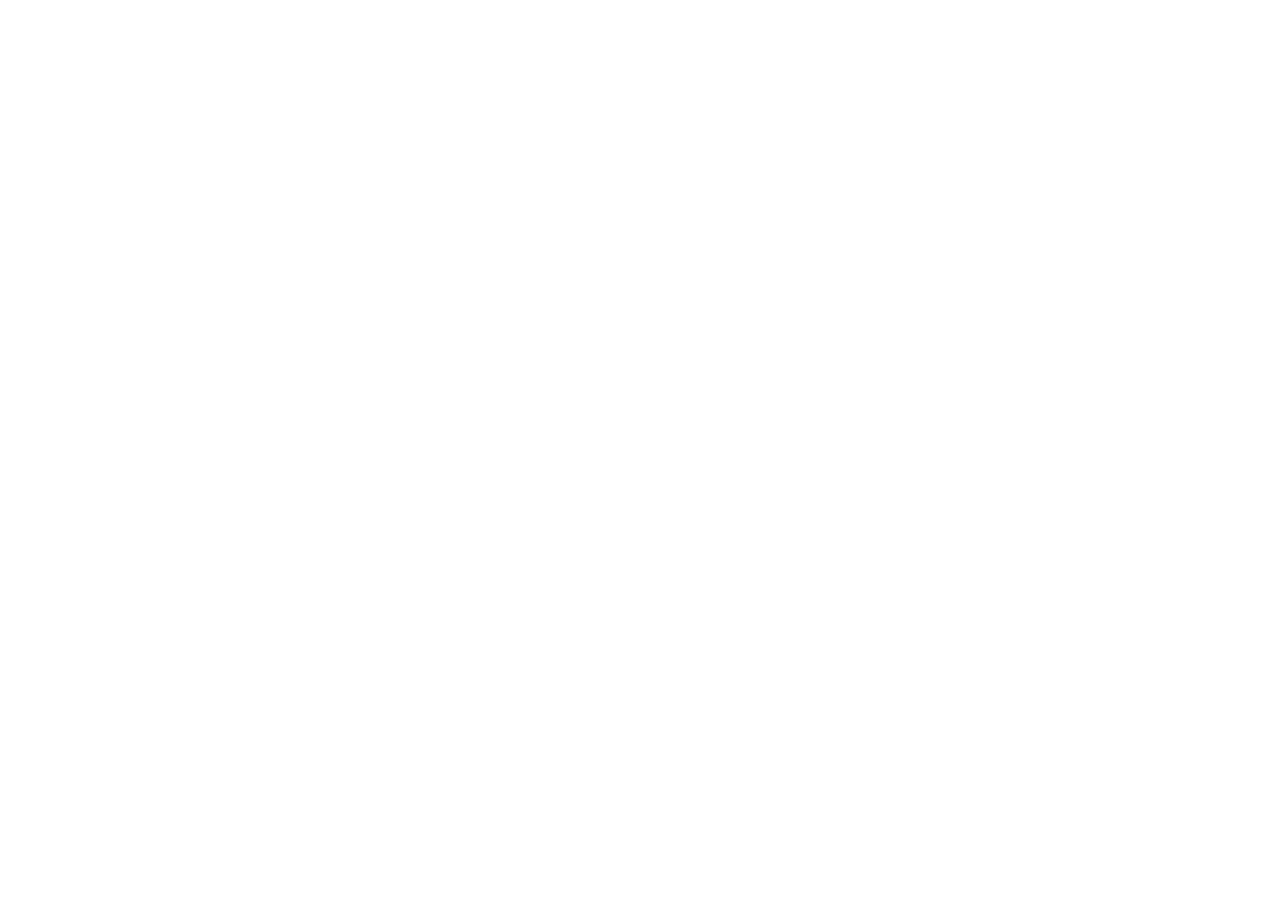
==== index.html @ 65ebcdc7 "Adding index.html and text into README.md" ====
<!DOCTYPE html>
<html lang="en">

<head>
    <meta charset="UTF-8">
    <meta http-equiv="X-UA-Compatible" content="IE=edge">
    <meta name="viewport" content="width=device-width, initial-scale=1.0">
    <title>Document</title>
</head>

<body>
    <script>
        // Function for the one round of RPS

        function playRound() {

            //Randomized choice between RPS for computer
            let choices = Array("Rock", "Paper", "Scissors");
            function computerPlay() {
                return choices[Math.floor(Math.random() * 3)];
            }

            //Computer and Player's Choice, converted to all lowercase
            let computerInput = computerPlay();
            let computerSelection = computerInput.toLowerCase();


            let playerInput = prompt("Rock, Paper, or Scissors?", "")
            let playerSelection = playerInput.toLowerCase();

            //Outcomes
            if (playerSelection === computerSelection) {
                return "It's a tie"
            }
            //If player selected Scissors
            else if (playerSelection === "scissors" && computerSelection === "rock") {
                return "You lost. You selected scissors and the computer selected rock."
            }
            else if (playerSelection === "scissors" && computerSelection === "paper") {
                return "You won. You selected scissors and the computer selected paper."
            }

            //If player selected ROCK
            else if (playerSelection === "rock" && computerSelection === "paper") {
                return "You lost. You selected rock and the computer selected paper."
            }
            else if (playerSelection === "rock" && computerSelection === "scissors") {
                return "You won. You selected rock and the computer selected scissors."
            }
            //If player selected PAPER
            else if (playerSelection === "paper" && computerSelection === "scissors") {
                return "You lost. You selected paper and the computer selected scissors."
            }
            else if (playerSelection === "paper" && computerSelection === "rock") {
                return "You won. You selected paper and the computer selected rock."
            }

            //For Wrong Input

            else {
                return "Incorrect input. Please try again."
            }


        }



    </script>
</body>

</html>
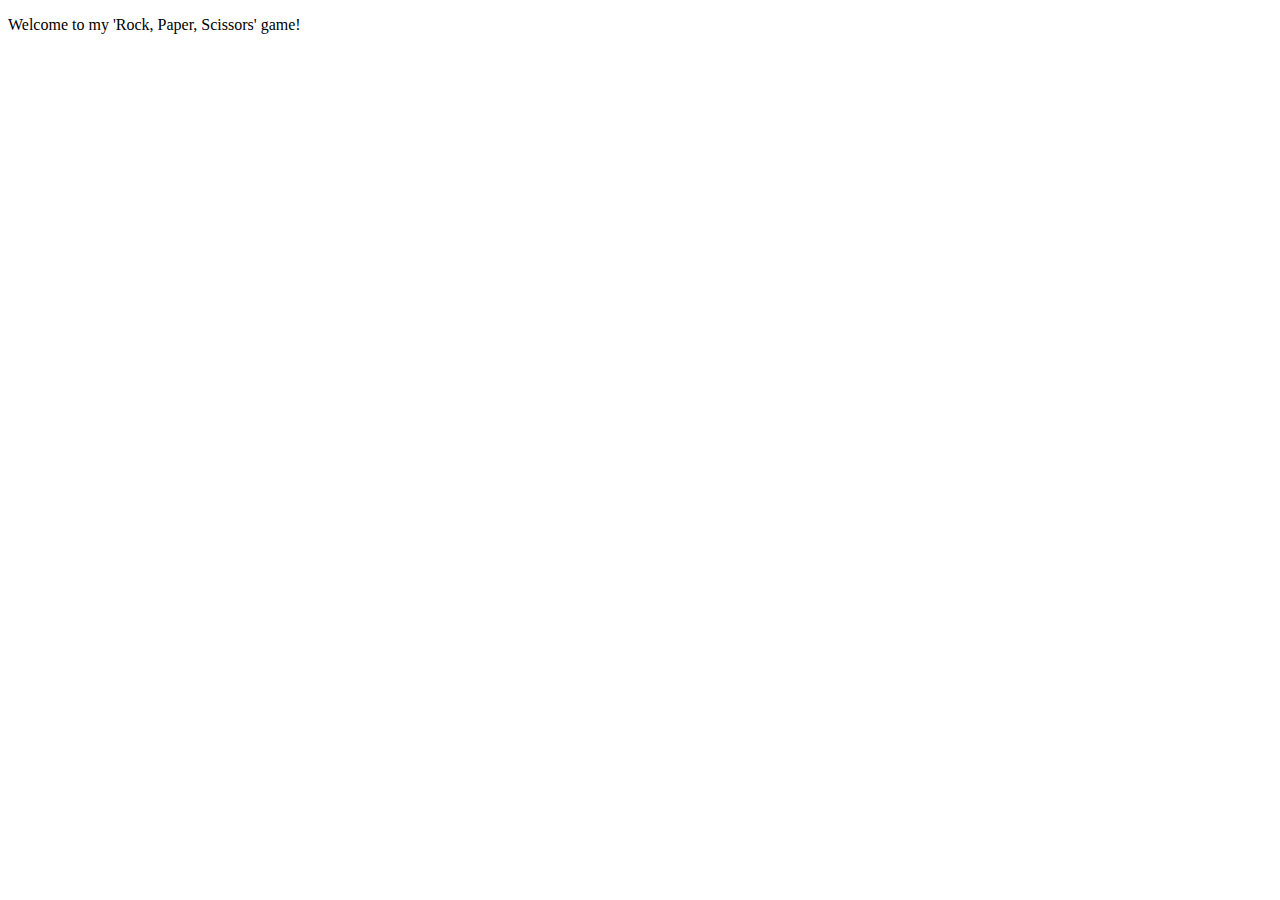
==== commit e1a52336: "Putting script into a separate file" ====
--- a/index.html
+++ b/index.html
@@ -5,68 +5,13 @@
     <meta charset="UTF-8">
     <meta http-equiv="X-UA-Compatible" content="IE=edge">
     <meta name="viewport" content="width=device-width, initial-scale=1.0">
-    <title>Document</title>
+    <title>Rock, Paper, Scissors</title>
 </head>
 
 <body>
-    <script>
-        // Function for the one round of RPS
-
-        function playRound() {
-
-            //Randomized choice between RPS for computer
-            let choices = Array("Rock", "Paper", "Scissors");
-            function computerPlay() {
-                return choices[Math.floor(Math.random() * 3)];
-            }
-
-            //Computer and Player's Choice, converted to all lowercase
-            let computerInput = computerPlay();
-            let computerSelection = computerInput.toLowerCase();
-
-
-            let playerInput = prompt("Rock, Paper, or Scissors?", "")
-            let playerSelection = playerInput.toLowerCase();
-
-            //Outcomes
-            if (playerSelection === computerSelection) {
-                return "It's a tie"
-            }
-            //If player selected Scissors
-            else if (playerSelection === "scissors" && computerSelection === "rock") {
-                return "You lost. You selected scissors and the computer selected rock."
-            }
-            else if (playerSelection === "scissors" && computerSelection === "paper") {
-                return "You won. You selected scissors and the computer selected paper."
-            }
-
-            //If player selected ROCK
-            else if (playerSelection === "rock" && computerSelection === "paper") {
-                return "You lost. You selected rock and the computer selected paper."
-            }
-            else if (playerSelection === "rock" && computerSelection === "scissors") {
-                return "You won. You selected rock and the computer selected scissors."
-            }
-            //If player selected PAPER
-            else if (playerSelection === "paper" && computerSelection === "scissors") {
-                return "You lost. You selected paper and the computer selected scissors."
-            }
-            else if (playerSelection === "paper" && computerSelection === "rock") {
-                return "You won. You selected paper and the computer selected rock."
-            }
-
-            //For Wrong Input
-
-            else {
-                return "Incorrect input. Please try again."
-            }
-
-
-        }
-
-
-
-    </script>
+<p>
+    Welcome to my 'Rock, Paper, Scissors' game!
+</p>
 </body>
 
 </html>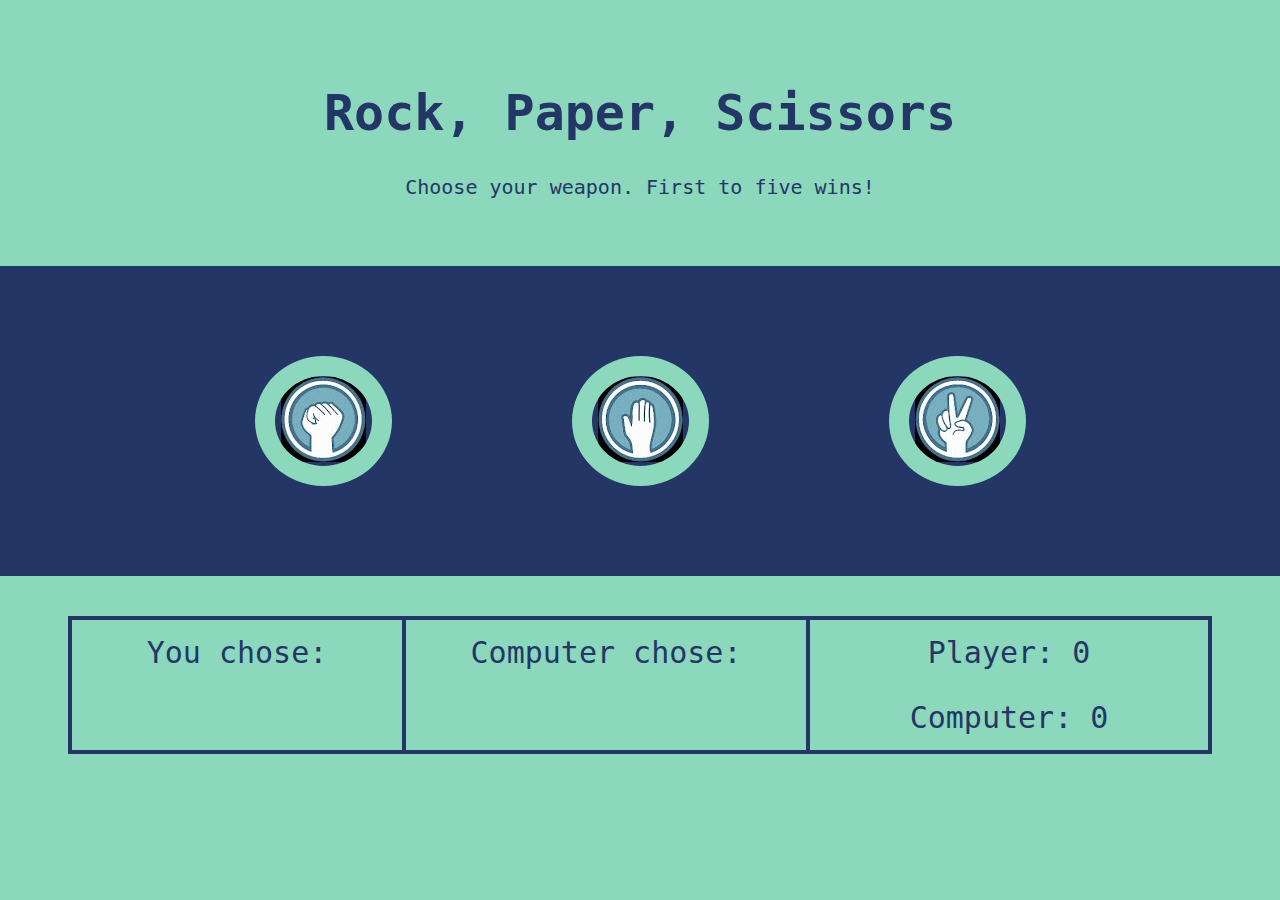
==== commit bcccde3a: "Cleaning up unnecessary files and renaming files for clarity." ====
--- a/index.html
+++ b/index.html
@@ -5,13 +5,63 @@
     <meta charset="UTF-8">
     <meta http-equiv="X-UA-Compatible" content="IE=edge">
     <meta name="viewport" content="width=device-width, initial-scale=1.0">
+    <script src="script.js" defer></script>
+    <link rel="stylesheet" href="style.css">
     <title>Rock, Paper, Scissors</title>
 </head>
 
 <body>
-<p>
-    Welcome to my 'Rock, Paper, Scissors' game!
-</p>
+    <div id="header">
+        <h1 id="title">Rock, Paper, Scissors</h1>
+        <h2 id="title-hook">Choose your weapon. First to five wins!</h2>
+    </div>
+
+    <div id="choices">
+        <!--Program these buttons to use the playRound function-->
+        <button id="rock">
+            <img src="images/rock.jpg" alt="An image of a rock in Mickey Mouse style.">
+        </button>
+        <button id="paper">
+            <img src="images/paper.jpg" alt="An image of paper in Mickey Mouse style.">
+        </button>
+        <button id="scissors">
+            <img src="images/scissors.jpg" alt="An image of scissors in Mickey Mouse style.">
+        </button>
+    </div>
+
+    <div id="stats">
+        <div id="your-stat">
+            <div class="subtext" id="your-choice">
+                You chose:
+            </div>
+            <div class="subtext" id="your-image">
+                <!--Image goes here-->
+            </div>
+        </div>
+
+        <div id="computer-stat">
+            <div class="subtext" id="computer-choice">
+                Computer chose:
+            </div>
+            <div class="subtext" id="computer-image">
+               <!--Image goes here-->
+            </div>
+        </div>
+
+        <div id="score">
+            <div class="subtext">
+                Player:&nbsp<div id="your-score">0</div>
+                <!--Replace this with a JS element that logs score-->
+            </div>
+            <div class="subtext">
+                Computer:&nbsp <div id="computer-score">0</div>
+                <!--Replace this with a JS element that logs score-->
+
+            </div>
+        </div>
+
+    </div>
+
 </body>
 
 </html>--- a/style.css
+++ b/style.css
@@ -0,0 +1,110 @@
+body {
+    font-family: monospace;
+    background-color: #8BD8BD;
+    color: #243665;
+    margin: 0px;
+}
+
+#header {
+    background-color:#8BD8BD;
+    color: #243665;
+    text-align: center;
+    padding: 50px 0px;
+}
+
+#choices {
+    background-color: #243665;
+}
+
+#stats {
+    background-color: #8BD8BD;
+}
+
+#title {
+    font-size: 50px;
+    font-weight: bold;
+}
+
+#title-hook {
+    font-size: 20px;
+    font-weight: lighter;
+}
+
+#choices {
+    display: flex;
+    justify-content: center;
+}
+
+button {
+    background-color: transparent;
+    background-repeat: no-repeat;
+    border-color: #8BD8BD;
+    border-width: 20px;
+    overflow: hidden;
+    outline: none;
+    cursor: pointer;
+    margin: 90px;
+    border-radius: 50%;
+    border-style: solid;
+}
+
+#stats {
+    display: flex;
+    justify-content: center;
+    margin: 40px 0px;
+    font-size: 30px;
+}
+
+#computer-stat {
+    border: 4px solid;
+    width: 400px;
+    display: flex;
+    flex-direction: column;
+    align-items: center;
+}
+
+#your-stat{
+    border-left: 4px solid;
+    border-top: 4px solid;
+    border-bottom: 4px solid;
+    max-width: 400px;
+}
+
+#score {
+    border-top: 4px solid;
+    border-right: 4px solid;
+    border-bottom: 4px solid;
+    padding: 0 34px;
+}
+
+.subtext {
+    display: flex;
+    padding: 15px;
+    width: 300px;
+}
+
+#computer-image {
+    display: flex;
+    align-items: center;
+    justify-content: center;
+}
+
+#computer-image img {
+    border-radius: 50%;
+}
+
+#your-image {
+    display: flex;
+    justify-content: center;
+    align-items: center;
+}
+
+#your-image img {
+    border-radius: 50%;
+}
+
+.subtext {
+    display: flex;
+    justify-content: center;
+}
+
